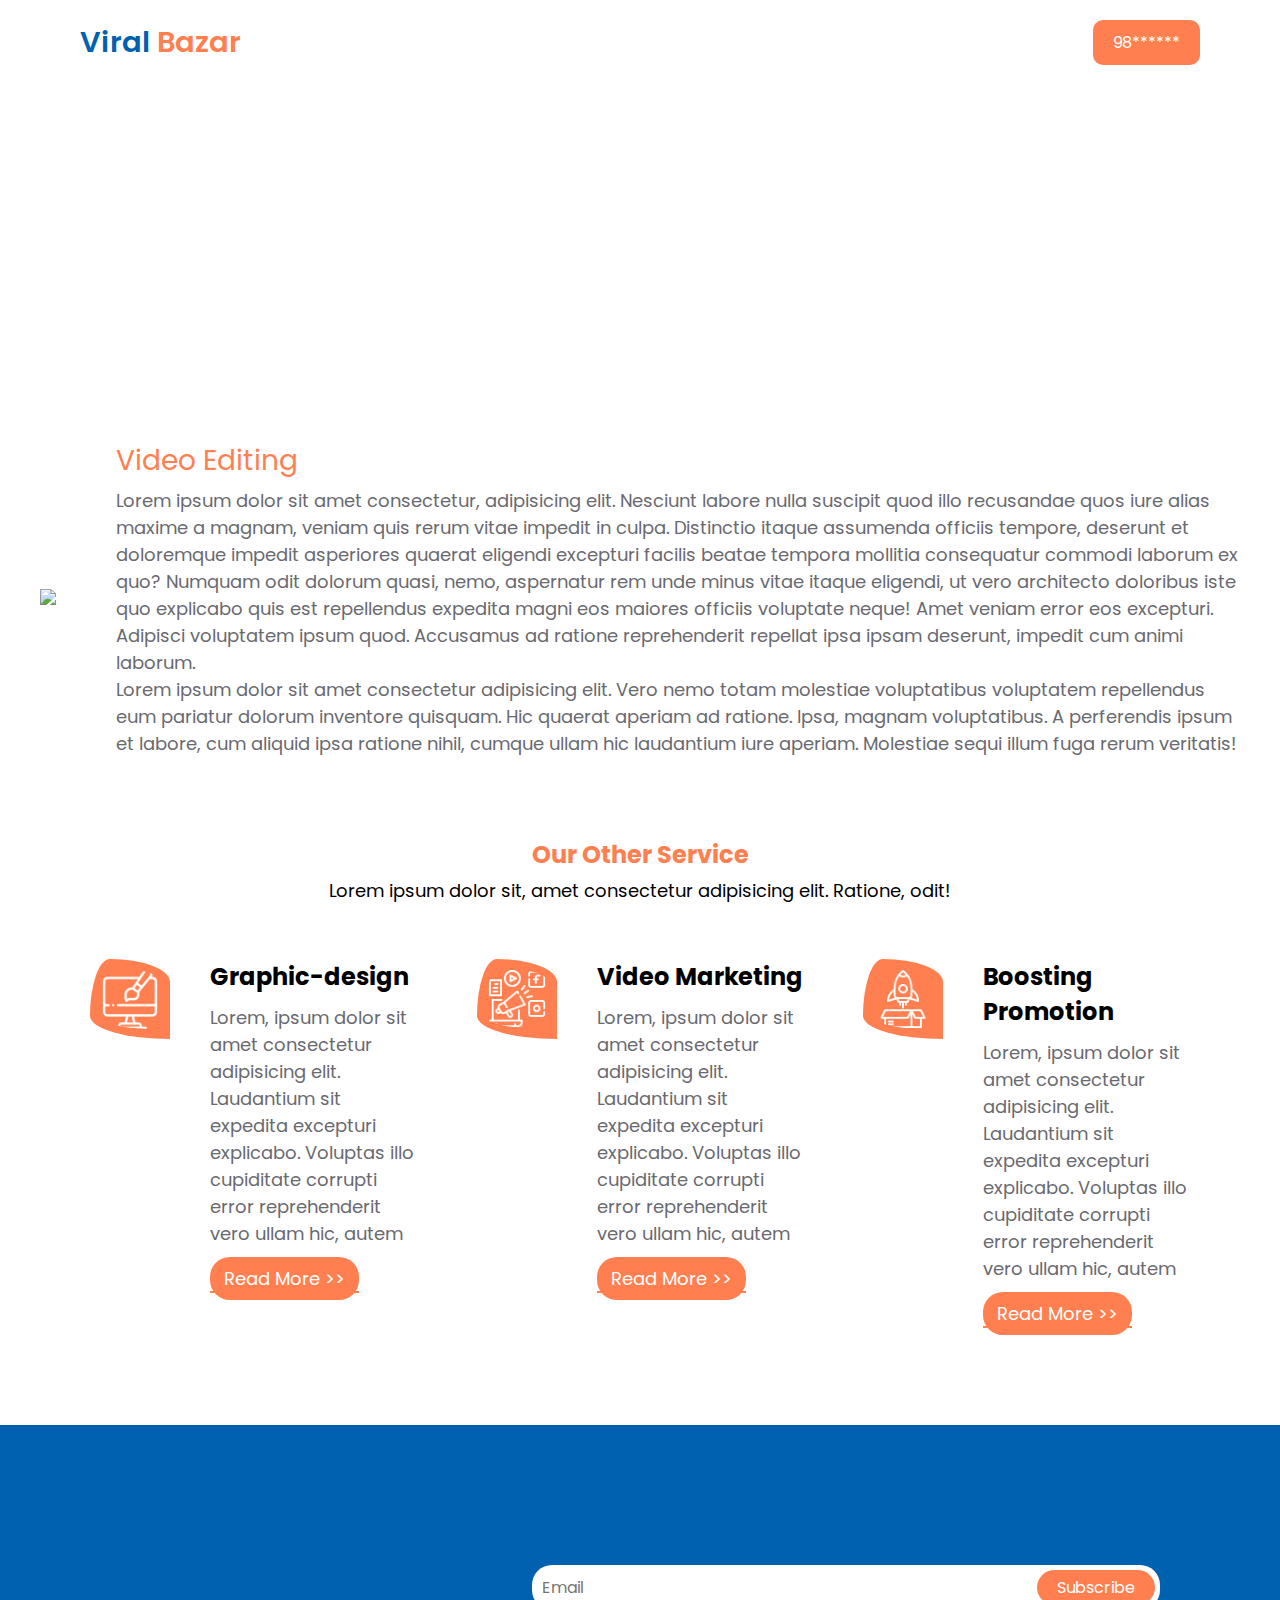
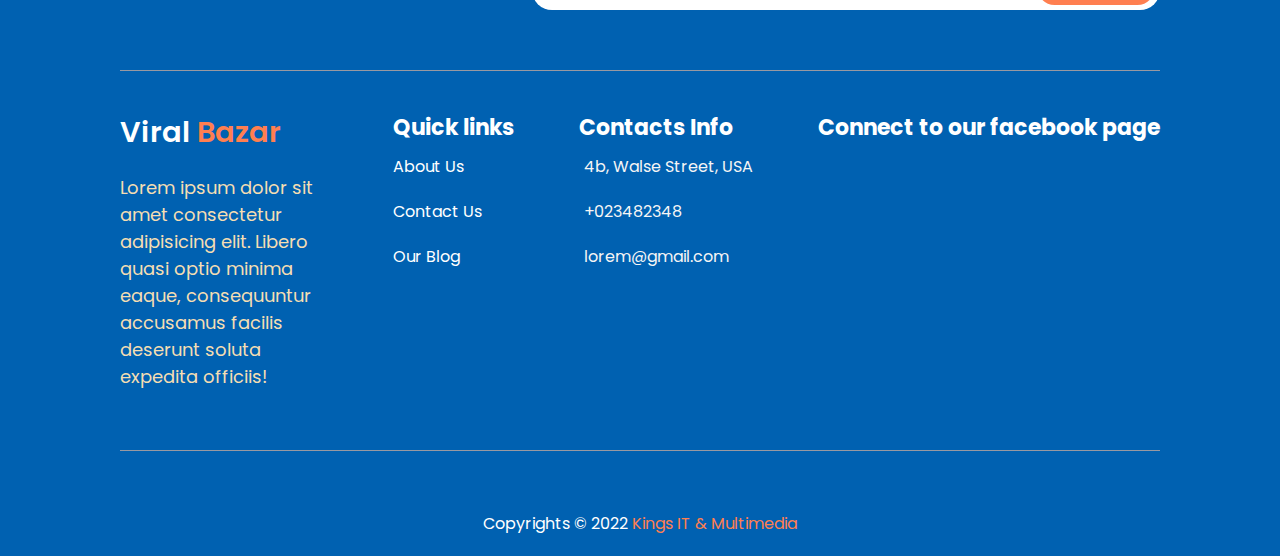
==== editing.html @ dfadfd1d "new commmit" ====
<!DOCTYPE html>
<html lang="en">
<head>
    <meta charset="UTF-8">
    <meta http-equiv="X-UA-Compatible" content="IE=edge">
    <meta name="viewport" content="width=device-width, initial-scale=1.0">
    <link rel="stylesheet" href="asset/style.css">
    <script src="asset/index.js"></script>
    <script src="https://kit.fontawesome.com/9cfa251def.js" crossorigin="anonymous"></script>
    <title>App Development</title>
</head>
<body>
    <div class="inner-banner services-banner">
        <nav>
            <div id="mySidepanel" class="sidepanel">
                <a href="javascript:void(0)" class="closebtn" onclick="closeNav()">×</a>
                <a href="index.html">Home</a>
                <a href="about.html">About</a>
                <a href="services.html">Our Services</a>
                <a href="contact.html">Our Contacts</a>
              </div>
              <div class="nav-bar">
                <button class="openbtn" onclick="openNav()"><i class="fa-solid fa-bars home"></i></button>
            </div>
            <div class="logo">
                Viral <span>Bazar</span>
            </div>
            <div class="nav-ul">
                <a href="index.html">
                  <li class="hover-underline-animation">Home</li>
                </a>
                <a href="about.html">
                    <li class="hover-underline-animation">About Us</li>
                </a>
                <a href="blog.html">
                    <li class="hover-underline-animation">Blogs</li>
                </a>
                <li class="dropdown-btn hover-underline-animation">
                    <a href="services.html">Our Services</a>
                    <div class="dropdown-content">
                        <a href="videomarketing.html">Video Mareketing</a>
                        <a href="graphic.html">Graphic Design</a>
                        <a href="editing.html">Video Editing</a>
                        <a href="boosting.html">Boosting Promotion</a>
                    </div>
               </li>
                <a href="contact.html">
                    <li class="hover-underline-animation">Contacts</li>
                </a>
            </div>
            <div class="call hover-1">
                <i class="fa-solid fa-phone"></i>
                98******
            </div>
        </nav>
        <div class="inner-b-content">
            <h2>
                Services
            </h2>
            <div class="inner-b-link">
                <a href="index.html">Home</a> - <a href="editing.html">Video Editing</a>
            </div>
        </div>
    </div>

    <div class="service-wrapper">
        <div class="web-img">
            <img src="asset/photosrc/appdevelopement-pg.jpg">
        </div>
        <div class="web-content">
            <div class="web-title">
                Video Editing
            </div>
            <p>Lorem ipsum dolor sit amet consectetur, adipisicing elit. Nesciunt labore nulla suscipit quod illo recusandae quos iure alias maxime a magnam, veniam quis rerum vitae impedit in culpa. Distinctio itaque assumenda officiis tempore, deserunt et doloremque impedit asperiores quaerat eligendi excepturi facilis beatae tempora mollitia consequatur commodi laborum ex quo? Numquam odit dolorum quasi, nemo, aspernatur rem unde minus vitae itaque eligendi, ut vero architecto doloribus iste quo explicabo quis est repellendus expedita magni eos maiores officiis voluptate neque! Amet veniam error eos excepturi. Adipisci voluptatem ipsum quod. Accusamus ad ratione reprehenderit repellat ipsa ipsam deserunt, impedit cum animi laborum.</p>
            <p>Lorem ipsum dolor sit amet consectetur adipisicing elit. Vero nemo totam molestiae voluptatibus voluptatem repellendus eum pariatur dolorum inventore quisquam. Hic quaerat aperiam ad ratione. Ipsa, magnam voluptatibus. A perferendis ipsum et labore, cum aliquid ipsa ratione nihil, cumque ullam hic laudantium iure aperiam. Molestiae sequi illum fuga rerum veritatis!</p>
        </div>
    </div>

    <div class="other-service">
        <h3>Our Other Service</h3>
        <p>Lorem ipsum dolor sit, amet consectetur adipisicing elit. Ratione, odit!</p>
        <div class="other-card-container">
            <div class="ser-card">
                <div class="ser-card-icon">
                    <img src="asset/photosrc/graphic design.png">
                </div>
                <div class="ser-card-content">
                    <div class="ser-card-title">
                        Graphic-design
                    </div>
                    <p>Lorem, ipsum dolor sit amet consectetur adipisicing elit. Laudantium sit expedita excepturi explicabo. Voluptas illo cupiditate corrupti error reprehenderit vero ullam hic, autem
                    </p>
                    <div class="read-btn">
                        <a href="graphic.html"><input type="button" class="hover-1 "value="Read More >>"></a>
                    </div>
                </div>
            </div>
            <div class="ser-card">
                <div class="ser-card-icon">
                    <img src="asset/photosrc/video-marketing.png">
                </div>
                <div class="ser-card-content">
                    <div class="ser-card-title">
                        Video Marketing
                    </div>
                    <p>Lorem, ipsum dolor sit amet consectetur adipisicing elit. Laudantium sit expedita excepturi explicabo. Voluptas illo cupiditate corrupti error reprehenderit vero ullam hic, autem
                    </p>
                    <div class="read-btn">
                        <a href="videomarketing.html"><input type="button" class="hover-1 "value="Read More >>"></a>
                    </div>
                </div>
            </div>
            <div class="ser-card">
                <div class="ser-card-icon">
                    <img src="asset/photosrc/boosting.png">
                </div>
                <div class="ser-card-content">
                    <div class="ser-card-title">
                        Boosting Promotion
                    </div>
                    <p>Lorem, ipsum dolor sit amet consectetur adipisicing elit. Laudantium sit expedita excepturi explicabo. Voluptas illo cupiditate corrupti error reprehenderit vero ullam hic, autem
                    </p>
                    <div class="read-btn">
                        <a href="boosting.html"><input type="button" class="hover-1 "value="Read More >>"></a>
                    </div>
                </div>
            </div>
        </div>
    </div>

    <footer>
        <div class="social-media-container">
            <div class="social-media">
                <i class="fa-brands fa-facebook"></i>
                <i class="fa-brands fa-twitter"></i>
                <i class="fa-brands fa-instagram"></i>
                <i class="fa-brands fa-pinterest"></i>
            </div>
            <div class="email-container">
                <input type="text" placeholder="Email">
                <button class="subscribe">
                    Subscribe
                </button>
            </div>
        </div>
        <div class="footer-container">
            <div class="f-about">
                <div class="logo f-logo">
                    Viral <span>Bazar</span>
                </div>
                <p>Lorem ipsum dolor sit amet consectetur adipisicing elit. Libero quasi optio minima eaque, consequuntur accusamus facilis deserunt soluta expedita officiis!</p>
            </div>
            <div class="footer-links">
                <div class="f-row">
                    <h3>Quick links</h3>
                    <li class="f-li"><a href="about.html">About Us</a></li>
                    <li class="f-li"><a href="contact.html">Contact Us</a></li>
                    <li class="f-li"><a href="Blog.html">Our Blog</a></li>
                </div>
            </div>
            <div class="footer-links">
                <h3>Contacts Info</h3>
                <li class="f-li"><i class="fa-solid fa-map-location-dot"></i> 4b, Walse Street, USA</li>
                <li class="f-li"><i class="fa-solid fa-phone"></i>+023482348</li>
                <li class="f-li"><i class="fa-solid fa-envelope"></i>lorem@gmail.com</li>
            </div>
            <div class="fb-page sec-row">
               <h3>Connect to our facebook page</h3>
                <div id="likebox-wrapper">
                    <iframe src="https://www.facebook.com/plugins/page.php?href=https%3A%2F%2Fwww.facebook.com%2Fkingsit33&tabs=timeline&width=250&height=200&small_header=true&adapt_container_width=true&hide_cover=false&show_facepile=true&appId" width="300" height="200" style="border:none;overflow:hidden" scrolling="no" frameborder="0" allowfullscreen="true" allow="autoplay; clipboard-write; encrypted-media; picture-in-picture; web-share"></iframe>
                </div>
            </div>
        </div>
        <div class="copywright">
            Copyrights © 2022 <span>Kings IT & Multimedia</span>
        </div>
    </footer>
</body>
</html>
---- asset/style.css ----
@import url('https://fonts.googleapis.com/css2?family=Poppins&display=swap');
*{
    margin: 0;
    padding: 0;
    box-sizing: border-box;
    font-family: 'Poppins', sans-serif;
}
html,body{
    font-size: 62.5%;
    overflow-x: hidden;
}
main{
    background-image: url(./photosrc/banner.jpg);
    background-repeat: no-repeat;
    background-size: cover;
    height: 75rem;
    display: flex;
    flex-direction: column;
}
.logo{
    font-size: 2.9rem;
    font-weight: 600;
    color: #0061B1;
}
.logo span {
    color: coral;
}
nav{
    display: flex;
    align-items: center;
    padding: 2rem 8rem;
    justify-content: space-between;
}
.nav-bar{
    display: none;
}
.nav-ul{
    display: flex;
    font-size: 1.8rem;
    align-items: center;
    gap: 6rem;
}
.call{
    font-size: 1.6rem;
}
.hover-1:hover {
    background-color: #0061b1;
    transition: .3s;
  }
.nav-ul a{
    color: white;
}
.dropdown button{
    background-color: transparent;
    border: none;
    color: white;
    font-size: 1.8rem;
}.dropdown-content{
    display: none;
    position: absolute;
    background-color: #0061B1;
    min-width: 10rem;
    box-shadow: 0px 8px 16px 0px rgba(0,0,0,0.2);
    z-index: 1;
}
.dropdown-content a{
    color: white;
    padding: 1rem 1.6rem;
    text-decoration: none;
    display: block;
    text-align: left;
}
.dropdown-btn:hover .dropdown-content{
    display: block;
}
.dropdown-content a:hover{
    background-color: #ff7f50;
    color: white;
    cursor: pointer;
    transition: .3s;
}
.nav-ul li {
    list-style: none;
}
.hover-underline-animation {
    display: inline-block;
    position: relative;
    font-size: 1.8rem;
}
.hover-underline-animation:after {
    content: '';
    position: absolute;
    width: 100%;
    transform: scaleX(0);
    height: 2px;
    bottom: 0;
    left: 0;
    background-color: #ff7f50;
    transform-origin: bottom right;
    transition: transform 0.25s ease-out;
}
.hover-underline-animation:hover:after {
    transform: scaleX(1);
    transform-origin: bottom left;
}
a{
    text-decoration: none;
}
.call{
    color: white;
    background-color: coral;
    padding: 1rem 2rem;
    border-radius: 1rem;
}
.b-title,.banner-content p,.learn-btn{
    font-size: 1.8rem;
    width: fit-content;
}
.b-title{
    border-bottom: .2rem solid coral;
}
.banner-header{
    font-size: 6rem;
    max-width: 60%;
    font-weight: 600;
}
.banner-header span{
    color: coral;
}
.banner-content{
    color: white;
    padding: 10rem 8rem;
}
.banner-content p{
    max-width: 50%;
    margin: 1rem 0;
}
.learn-btn{
    background-color: coral;
    color: white;
    padding: 1rem 4rem;
    margin: 2rem 0;
    cursor: pointer;
    border-radius: .5rem;
}
.sidepanel {
    width: 0;
    position: fixed;
    z-index: 1;
    height: 100%;
    top: 0;
    left: 0;
    background-color: #0061b1;
    overflow-x: hidden;
    transition: 0.5s;
    padding-top: 6rem;
    padding-bottom: 6rem;
  }
  .nav-bar button{
    background-color: transparent;
    border: none;
    color: white;
  }
  .sidepanel a {
    padding: .8rem .8rem .8rem 3.2rem;
    text-decoration: none;
    font-size: 1.8rem;
    color: white;
    display: block;
    transition: 0.3s;
    margin: 5rem;
  }

  .sidepanel a:hover {
    color:  #0194DA;
  }
  .sidepanel .closebtn {
    position: absolute;
    top: 0;
    right: 2.5rem;
    font-size: 3.6rem;
  }

/* who we are starts here */
.who-we-are{
    display: flex;
    padding: 10rem 8rem;
    gap: 4rem;
    align-items: center;
}
.who-title,.who-we-content p{
    font-size: 1.8rem;
}
.who-we-content h2{
    font-size: 3.2rem;
}
.who-we-content{
    display: flex;
    flex-direction: column;
    gap:1rem;
}
.who-we-content p{
    color: #696970;
}
.who-title{
    color: #ff7f50;
    font-weight: bold;
}
.who-icon img{
    height: 6rem;
}
.who-img img{
    height: 50rem;
}
.who-card{
    display: flex;
    gap: 2rem;
}
.who-card h2{
    font-size: 2.4rem;
}

/*
company achievment and detail in short */
.com-deta-detail{
    display: flex;
    flex-direction: column;
    justify-content: center;
    align-items: center;
    font-size: 2rem;
    color: white;
}
.deta-title{
    font-size: 4rem;
    font-weight: 600;
}
.deta-title span{
    color: #ff7f50;
}
.com-deta{
    background-color: #0061B1;
    display: flex;
    justify-content: space-between;
    padding: 6rem 8rem;
}


/* our service starts here */
.services-container{
    display: flex;
    flex-direction: column;
    justify-content: center;
    align-items: center;
    gap: .5rem;
    padding: 8rem;
}
.ser-card{
    display: flex;
    gap: 4rem;
}
.services-header{
    font-size: 1.8rem;
    font-weight: bold;
    color: #ff7f50;
}
.services-container span{
    font-size: 3.6rem;
    font-weight: bold;
    text-align: center;
    max-width: 60%;
}
.ser-card-icon img{
    background-color: #ff7f50;
    border-radius: 25% 75% 0% 100% / 71% 29% 71% 29%  ;
}
.ser-card-icon img{
    padding: 1rem;
}
.ser-card img{
    height: 8rem;
}
.ser-card-title{
    font-size: 2.4rem;
    font-weight: 700;
}
.ser-card p,.read-btn input{
    font-size: 1.8rem;
    margin-top: 1rem;
}
.ser-card p{
    color: #696970;
}
.read-btn input{
    background-color: #ff7f50;
    border: none;
    color: white;
    border-radius: 2rem;
    padding: .8rem 1.4rem;
}
.read-btn input:hover{
    cursor: pointer;
    transition: .3s;
}
.ser-card{
    padding: 3rem;
}
.ser-cards-container{
    display: grid;
    grid-template-columns: auto auto ;
    gap: 2rem;
    padding: 4rem;
    margin-top: 2rem;
}


/* how we do starts here */
.how-title{
    color: #ff7f50;
    font-size: 1.8rem;
    font-weight: 600;
}
.how-header{
    font-size: 3.6rem;
    font-weight: 700;
    text-align: center;
}
.how-card-wrapper{
    grid-template-columns: auto auto auto auto;
    display: grid;
    gap: 4rem;
    padding: 4rem;
}
.h-number{
    display: inline-block;
    position: relative;
    overflow: visible;
    font-weight: 700;
    border-radius: 50%;
    font-size: 3rem;
    width: 8rem;
    color: white;
    height: 8rem;
    line-height: 8rem;
    background-color: #ff7f50;
    text-align: center;
    margin: 0px auto;
}
.h-number::before{
    content: "";
    position: absolute;
    right: 2rem;
    width: 1.5rem;
    height: 1.5rem;
    border-radius: 100%;
    border: .3rem solid #fff;
    top: 0;
}
.hc-header{
    font-size: 2.4rem;
    font-weight: bold;
    text-align: center;
}
.how-card{
    display: flex;
    flex-direction: column;
    gap: .5rem;
}

/* analysis starts here */
.analysis-container{
    display: flex;
    padding:  4rem 8rem;
    align-items: center;
    gap: 4rem;
}
.meter{
    content: "";
    background-image: linear-gradient(to left, #0061b1, #875db6, #cc56a0, #f55e7a, #ff7f50);
    height: .5rem;
}
.analysis-img img{
    height: 50rem;
}
.analysis-title{
    font-size: 1.8rem;
    color: #ff7f50;
    font-weight: 700;
}
.analysis-header{
    font-size: 3.6rem;
    font-weight: 600;
}
.analysis-content p{
    font-size: 1.8rem;
    color: #696970;
}
.bar-content{
    display: flex;
    justify-content: space-between;
    font-size: 1.8rem;
    margin: .5rem 0;
}
.analysis-content{
    display: flex;
    flex-direction: column;
    gap: 1rem;
}
.bar-wrapper{
    margin: 1rem 0;
}
.bar-one{
    width: 88%;
}
.bar-two{
    width: 75%;
}
.bar-three{
    width: 80%;
}


/* testimonial starts here */
.testimonial-title{
    font-size: 1.8rem;
    color: #ff7f50;
    font-weight: 700;
}
.testimonial-header{
    font-size: 3.6rem;
    font-weight: 700;
}
.testimonial p{
    font-size: 1.8rem;
    text-align: center;
    max-width: 60%;
}
.quote{
    text-align: center;
    font-size: 1.8rem;
    color: #696970;
    margin-top: 1rem;
}
.tes-name{
    font-size: 2.4rem;
    color: #ff7f50;
    margin-top: 2rem;
}
.tes-pos{
    font-size: 1.8rem;
}
.tes-img img{
    height: 10rem;
    width: 10rem;
    border-radius: 100%;
    border: .2rem solid #ff7f50;
}
.quote i{
    font-size: 2.4rem;
    margin: 0 .5rem;
}
.tes-card{
    display: flex;
    flex-direction: column;
    align-items: center;
    padding: 6rem;
    border-radius: .5rem;
    background-color: whitesmoke;
}
.testimonial-card-container{
    display: grid;
    grid-template-columns: auto auto auto;
    padding: 2rem;
    gap: 4rem;
}

/* blog starts here */
.blog-title{
    font-size: 1.8rem;
    color: #ff7f50;
    font-weight: 700;
}
.blog-head{
    font-size: 3.6rem;
}
.blog-card{
    display: flex;
    flex-direction: column;
    max-width: 40rem;
}
.blog-img{
    background-image: url(./photosrc/blog1.jpg);
    width: 100%;
    height: 30rem;
    background-size: 100% 100%;
    background-repeat: no-repeat;
}
.blog-img2{
    background-image: url(./photosrc/blog2.jpg);
}
.blog-img3{
    background-image: url(./photosrc/blog3.jpg);
}
.blog-card-container{
    display: grid;
    grid-template-columns: auto auto auto;
    gap: 2rem;
    padding: 2rem;
}
.b-date{
    font-size: 1rem;
    color: white;
    background-color: #ff7f50;
    width: fit-content;
    padding: 1rem;
    margin: 1rem;
    border-radius: .5rem;
}
.blog-card h1{
    font-size: 2.4rem;
}
.blog-card p{
    font-size: 1.8rem;
    color: #696970;
    margin: 1rem 0;
    text-align: justify;
}
.blog-card-content{
    padding: 1rem;
}
.read-btn a{
    color: black;
    font-size: 1.8rem;
    border-bottom: .2rem solid #ff7f50;
}
.read-btn a:hover{
    color: #ff7f50;
    transition: .3s;
}


/* footer starts here */
footer{
    background-color: #0061B1;
    padding: 8rem 12rem 2rem;
}
.social-media-container{
    display: flex;
    justify-content: space-between;
    align-items: center;
    padding: 6rem 0;
    border-bottom: .1rem solid #9999a1;
}
.social-media{
    display: flex;
    gap: 4rem;
    font-size: 3.6rem;
    color: white;
}
.email-container  input{
    border: none;
    outline: none;
    font-size: 1.6rem;
    width: 50rem;
    background-color: transparent;
    padding: .5rem;
}
.email-container{
    padding: .5rem;
    display: flex;
    background-color: white;
    border-radius: 2rem;
}
.subscribe{
    background-color: #ff7f50;
    padding: .5rem 2rem;
    border-radius: 2rem;
    color: white;
    font-size: 1.6rem;
    border: none;
    cursor: pointer;
}
.f-logo{
    color: white;
    width: fit-content;
}
.footer-container{
    display: flex;
    justify-content: space-between;
    padding: 4rem 0;
    border-bottom: .1rem solid #9999a1;
}
.f-about{
    display: flex;
    flex-direction: column;
    max-width: 20%;
}
.f-about p{
    font-size: 1.8rem;
    color: wheat;
    padding: 2rem 0;
}
footer h3{
    font-size: 2.2rem;
    color: white;
}
.f-li{
    list-style: none;
    font-size: 1.6rem;
    padding: 1rem 0;
    color: whitesmoke;
}
.f-li a{
    color: white;
}
.f-li i{
    margin-right: .5rem;
}
.copywright span{
    color: #ff7f50;
}
.copywright{
    text-align: center;
    font-size: 1.6rem;
    color: white;
    margin-top: 6rem;
}
.f-row li a:hover{
    color: #ff7f50;
    transition: .3s;
}
.inner-banner{
    background-image: url(./photosrc/aboutpg.jpg);
    height: 40rem;
    display: flex;
    flex-direction: column;
    background-size: cover;
    background-position: 50%;
}
.inner-banner h2{
    font-size: 3.2rem;
    color: white;
}
.inner-b-content{
    display: flex;
    flex-direction: column;
    align-items: center;
    padding: 4rem 0;
    margin: 2rem 0;
}
.inner-b-link,.inner-b-link a{
    color: white;
    font-size: 1.8rem;
    padding: 1rem ;
}
.inner-b-link a:hover{
    color: #ff7f50;
    transition: .3s;
}


/* our team starts here */
.team-img img{
    height: 30rem;
}
.team{
    display: flex;
    flex-direction: column;
    align-items: center;
    padding: 4rem 0;
}
.team-title{
    font-size: 1.8rem;
    color: #ff7f50;
    font-weight: 600;
}
.team-header{
    font-size: 3.6rem;
}
.team-name{
    font-size: 2.4rem;
    color: #0061B1;
    text-align: center;
}
.team-pos{
    font-size: 1.6rem;
    color: #696970;
    text-align: center;
}
.team-card-container{
    display: grid;
    grid-template-columns: auto auto auto auto;
    padding: 2rem;
    gap: 4rem;
}


.contact-banner{
    background-image: url(./photosrc/contact-banner.jpg);
}
.con-pg-card i{
    font-size: 3rem;
    color: #ff7f50;
}
.con-pg-header{
    font-size: 2.4rem;
    margin: 1rem 0;
    color: black;
}
.con-pg-detail{
    font-size: 1.4rem;
    text-align: center;
    color: #696970;
}
.contact-wrapper{
    display: grid;
    grid-template-columns: auto auto auto auto ;
    place-items: center;
    max-width: 70%;
    margin: 1rem auto;
    position: relative;
    bottom: 10rem;
    gap: 3rem 0;
}
.con-pg-card{
    background-color: white;
    width: 25rem;
    display: flex;
    flex-direction: column;
    align-items: center;
    padding: 2rem;
    height: 20rem;
    box-shadow: .1rem .4rem .6rem #b0b6c0;
}

.field-container{
    display: flex;
    justify-content: space-around;
    padding: 4rem;
    align-items: center;
    gap: 2rem;
}
.get-header{
    font-size: 3.9rem;
    font-weight: 700;
    color: #0061B1;
}
.get-detail{
    font-size: 2.4rem;
    margin: 2rem 0;
    color: black;
}
.get-pg-txt{
    font-size: 1.6rem;
    color: #b0b6c0;
}
.get-container{
    max-width: 40%;
}
.input-ctrl{
    display: flex;
    flex-direction: column;
    padding: 1rem 0;
}
label{
    font-size: 2.2rem;
    color: black;
}
.input-ctrl input{
    border: none;
    border-bottom: .2rem solid black;
    outline: none;
    background-color: transparent;
    color: black;
}
.input-ctrl input::placeholder{
    font-size: 1.2rem;
    color: black;
}
.message{
    height: 20rem;
    width: 50rem;
    padding: 1rem;
    outline: none;
    color: black;
    background-color: transparent;
    border: .2rem solid black;
    border-radius: .5rem;
}
.message::placeholder{
    color: black;
}
.submit input{
    width: 100%;
    padding: 1rem;
    border-radius: .5rem;
    margin-top: 1rem;
    color: black;
    border: .1rem solid black;
    background-color: transparent;
    cursor: pointer;
}
.submit input:hover{
    background-color: #ff7f50;
    transition: .5s;
}
.icons{
    margin-top: 2rem;
    display: flex;
    gap: 1rem;
}
.icons i{
    color: #ff7f50;
}
.map{
    display: flex;
    align-items: center;
    justify-content: center;
    padding: 2rem;
}

.services-banner{
    background-image: url(./photosrc/services-banner.jpg);
}
.blog-banner{
    background-image: url(./photosrc/blogbanner.jpg);
}

.blog-pg-card-container{
    display: grid;
    grid-template-columns: auto auto;
    gap: 4rem;
    margin-top: 2rem;
}

.blog-pg-title{
    color: #ff7f50;
    font-size: 1.8rem;
}
.blog-line-card img{
    height: 5rem;
}
.blog-pg-container{
    display: flex;
    justify-content: space-around;
    padding: 4rem;
}
.blog-search{
    border: .1rem solid gray;
    width: fit-content;
    padding: .5rem;
}
.blog-search input{
    border: none;
    outline: none;
    background-color: transparent;
    font-size: 1.4rem;
}
.blog-search i{
    font-size: 1.4rem;
}
.most-read-title{
    font-weight: 600;
    color: #ff7f50;
    font-size: 1.8rem;
}
.most-read{
    margin-top: 8rem;
}
.blog-line p{
    font-size: 1.6rem;
    padding: 1rem 0;
    border-bottom: .1rem solid gray;
}
.blog-line-card{
    display: flex;
    align-items: center;
    gap: 1rem;
    font-size: 1.6rem;
    margin: 2rem 0;
    max-width: 90%;
}
.blog-line{
    padding: 2rem 4rem;
}
.blog-date{
    font-size: 1.2rem;
    color: gray;
    margin-top: .4rem;
}
.blog-content i{
    color: #ff7f50;
}
.span-date{
    font-weight: 600;
}
.most-read{
    margin: 2rem 0;
}
.categories{
    background-color: #ff7f50;
    width: fit-content;
    padding: .5rem .7rem;
    font-size: 1.4rem;
    margin: 1rem 0;
    color: white;
    border-radius: 1rem;
}
.published-txt{
    display: flex;
    align-items: center;
    font-size: 1rem;
    gap: .5rem;
}
.blog-detail-header{
    font-size: 2.4rem;
    margin: 1rem 0;
}
.blog-detail-img img{
    height: 40rem;
    width: 100%;
}
.blog-content{
    font-size: 1.4rem;
}
.blog-content h3{
    font-size: 2.8rem;
    font-weight: 600;
    margin: 2rem 0;
}
.blog-detail{
    max-width: 60%;
}
.user-comment{
    display: flex;
    margin: 2rem 0;
    gap: 2rem;
}
.user-comment img{
    height: 5rem;
}
.commenter{
    font-size: 1.8rem;
    font-weight: 600;
    margin-bottom: .5rem;
}
.comment-date{
    font-size: 1.4rem;
    color: gray;
    margin-bottom: .2rem;
}
.feature-post{
    margin-top: 4rem;
}



/* blogdetail starts here */
.comment-detail p{
    font-size: 1.4rem;
}
.no-of-comment{
    font-size: 1.4rem;
    text-decoration: underline;
    margin-top: 4rem;
}
.reply{
    font-size: 1.4rem;
    outline: none;
    border: .1rem solid gray;
    background-color: white;
    padding: .2rem 1rem;
    cursor: pointer;
    border-radius: .2rem;
    margin-top: .2rem;
}
.comment-box-header{
    font-size: 2.4rem;
    font-weight: 600;
}
.comment-txt{
    font-size: 1.4rem ;
    color: gray;
    margin-top: 1rem;
}
.comment-input-fields input,.comment-input-fields textarea,.submit button{
    outline: none;
    border: .1rem solid gray;
    padding: .5rem;
    font-size: 1.4rem;
    border-radius: .5rem;
}
.comment-input-fields{
    display: flex;
    gap: 1rem;
}
.comment-input-fields textarea{
    height: 10rem;
    width: 100%;
    margin: 1rem 0;
}
.comment-input-wrapper{
    width: fit-content;
    margin: 1rem 0;
}
.submit button{
    border-radius: 1rem;
    background-color: #ff7f50;
    color: white;
    padding: .7rem;
}
.submit button:hover{
    background-color: #0061b1;
    transition: .3s;
}

/* webdev page starts here */
.web-img img{
    height: 40rem;
}
.web-title{
    font-size: 2.8rem;
    color: #ff7f50;
    margin-bottom: .5rem;
}
.web-content p{
    font-size: 1.8rem;
    color: #696970;
}
.service-wrapper{
    display: flex;
    padding: 4rem;
    gap: 6rem;
    align-items: center;
}
.other-service{
    display: flex;
    flex-direction: column;
    align-items: center;
    gap: .5rem;
    padding: 4rem;
}
.other-card-container{
    display: grid;
    grid-template-columns: auto auto auto;
    padding: 2rem;
}
.other-service h3{
    font-size: 2.4rem;
    color: #ff7f50;
}
.other-service p{
    font-size: 1.8rem;
}

/* graphic design starts here */
.price-title{
    font-size: 1.8rem;
    display: flex;
    align-items: center;
    gap: .5rem;
}
.price-title i{
    width: 4rem;
    background-color: #0061B1;
    height: .2rem;
}
.price-con-head{
    font-size: 3.2rem;
}
.price-container{
    display: flex;
    align-items: center;
    flex-direction: column;
    padding: 6rem;
}
.price-container p{
    font-size: 1.4rem;
    width: 50%;
    text-align: center;
    color: #696970;
}
.price-card-header{
    font-size: 3.2rem;
    color: #ff7f50;
    text-align: center;
}
.price{
    font-size: 2.4rem;
    color: white;
}
.price-card img{
    height: 1.8rem;
}
.price-card{
    display: flex;
    flex-direction: column;
    align-items: center;
    background-image: linear-gradient(to right bottom, #0061b1, #875db6, #cc56a0, #f55e7a, #ff7f50);
    padding: 6rem;
    border-radius: 2rem;
}
.vmarket-card{
    padding: 4rem;
}
.price-feature-wrapper{
    margin: 1rem 0;
}
.price-feature{
    display: flex;
    align-items: center;
    gap: 1rem;
    margin: .5rem 0;
}
.price-feature span{
    font-size: 1.8rem;
    color: white;
}
.price-card-wrapper{
    display: grid;
    grid-template-columns: auto auto auto;
    gap: 4rem;
    padding: 4rem;
}
.contact-btn button{
    background-color: #ff7f50;
    border: none;
    outline: none;
    color: white;
    font-size: 1.4rem;
    padding: 1rem;
    border-radius: .5rem;
}
.contact-btn button:hover{
    background-color: #0061B1;
    transition: .3s;
}
.graphic-form{
    display: flex;
    flex-direction: column;
    justify-content: center;
    align-items: center;
    gap: 2rem;
    background-image: url(./photosrc/webdevelopemnt-pg.jpg);
    background-size: cover;
    padding: 4rem;
}
.graphic-form h1{
    font-size: 3.2rem;
    color: white;
}
label{
    font-size: 1.6rem;
}
form{
    padding: 4rem;
}
.form-container{
    background-color: white;
    padding: 2rem;
}
.form-ctrl{
    display: flex;
    padding: 2rem 0;
    justify-content: space-between;
    gap: 6rem;
}
.client-info h1{
    font-size: 1.8rem;
    margin: 2rem 0;
    color: #0061b1;
}
.form-ctrl input,select,textarea{
    outline: none;
    padding: .5rem;
    width: 60rem;
}
.form-btn button{
    background-color: #ff7f50;
    color: white;
    padding: 1rem 5rem;
    outline: none;
    cursor: pointer;
    border: none;
}
.form-btn button:hover{
    background-color: #0061B1;
    transition: .3s ease-in-out;
    color: white;
    border: none;
}
.boosting-card{
    padding: 4rem;
}
.video-card-wrapper{
    display: grid;
    grid-template-columns: auto auto auto auto;
}
.boosting-card-wrapper{
    display: grid;
    grid-template-columns: auto auto auto;
}

.advance-container{
    background-image: url(./photosrc/blogbanner.jpg);
    color: white;
}
.advance-container p{
    color: white;
}
.advance-container .price-con-head{
    color: #ff7f50;
}


@media (max-width:767px){
    html{
        font-size: 30%;
    }
    .nav-bar{
        display: block;
    }
    .nav-ul{
        display: none;
    }
    .who-we-are,.analysis-container,.social-media-container,.field-container,.blog-pg-container,.service-wrapper{
        flex-direction: column;
    }
    .ser-cards-container,.testimonial-card-container,.blog-card-container,.footer-container,.team-card-container,.other-card-container,.price-card-wrapper{
        grid-template-columns: auto;
        display: grid;
    }
    .f-about{
        max-width: 50%;
    }
    .how-card-wrapper,.contact-wrapper{
        display: grid;
        grid-template-columns: auto auto;
    }
    .footer-container,.social-media-container{
        gap: 2rem;
    }
    .banner-header,.banner-content p{
        max-width: 100%;
    }
    .get-container{
        max-width: 80%;
    }
}

@media (min-width:520px) and (max-width:768px){
    html{
        font-size: 35%;
    }
    .ser-cards-container{
        grid-template-columns: auto auto;
        padding: 0;
    }
    .field-container{
        flex-direction: row;
    }
    .price-card-wrapper{
        grid-template-columns: auto auto auto;
    }
    .boosting-card-wrapper{
        grid-template-columns: auto auto;
    }
}
@media (min-width:769px) and (max-width:1024px){
    html{
        font-size: 40%;
    }
    .contact-wrapper{
        max-width: 100%;
    }
}
@media (min-width:1025px) and (max-width:1200px){
    html{
        font-size: 50%;
    }
    .contact-wrapper{
        max-width: 100%;
    }
}
@media (min-width:1201px){
    html{
        font-size: 62.5%;
    }
    .contact-wrapper{
        max-width: 100%;
    }
}
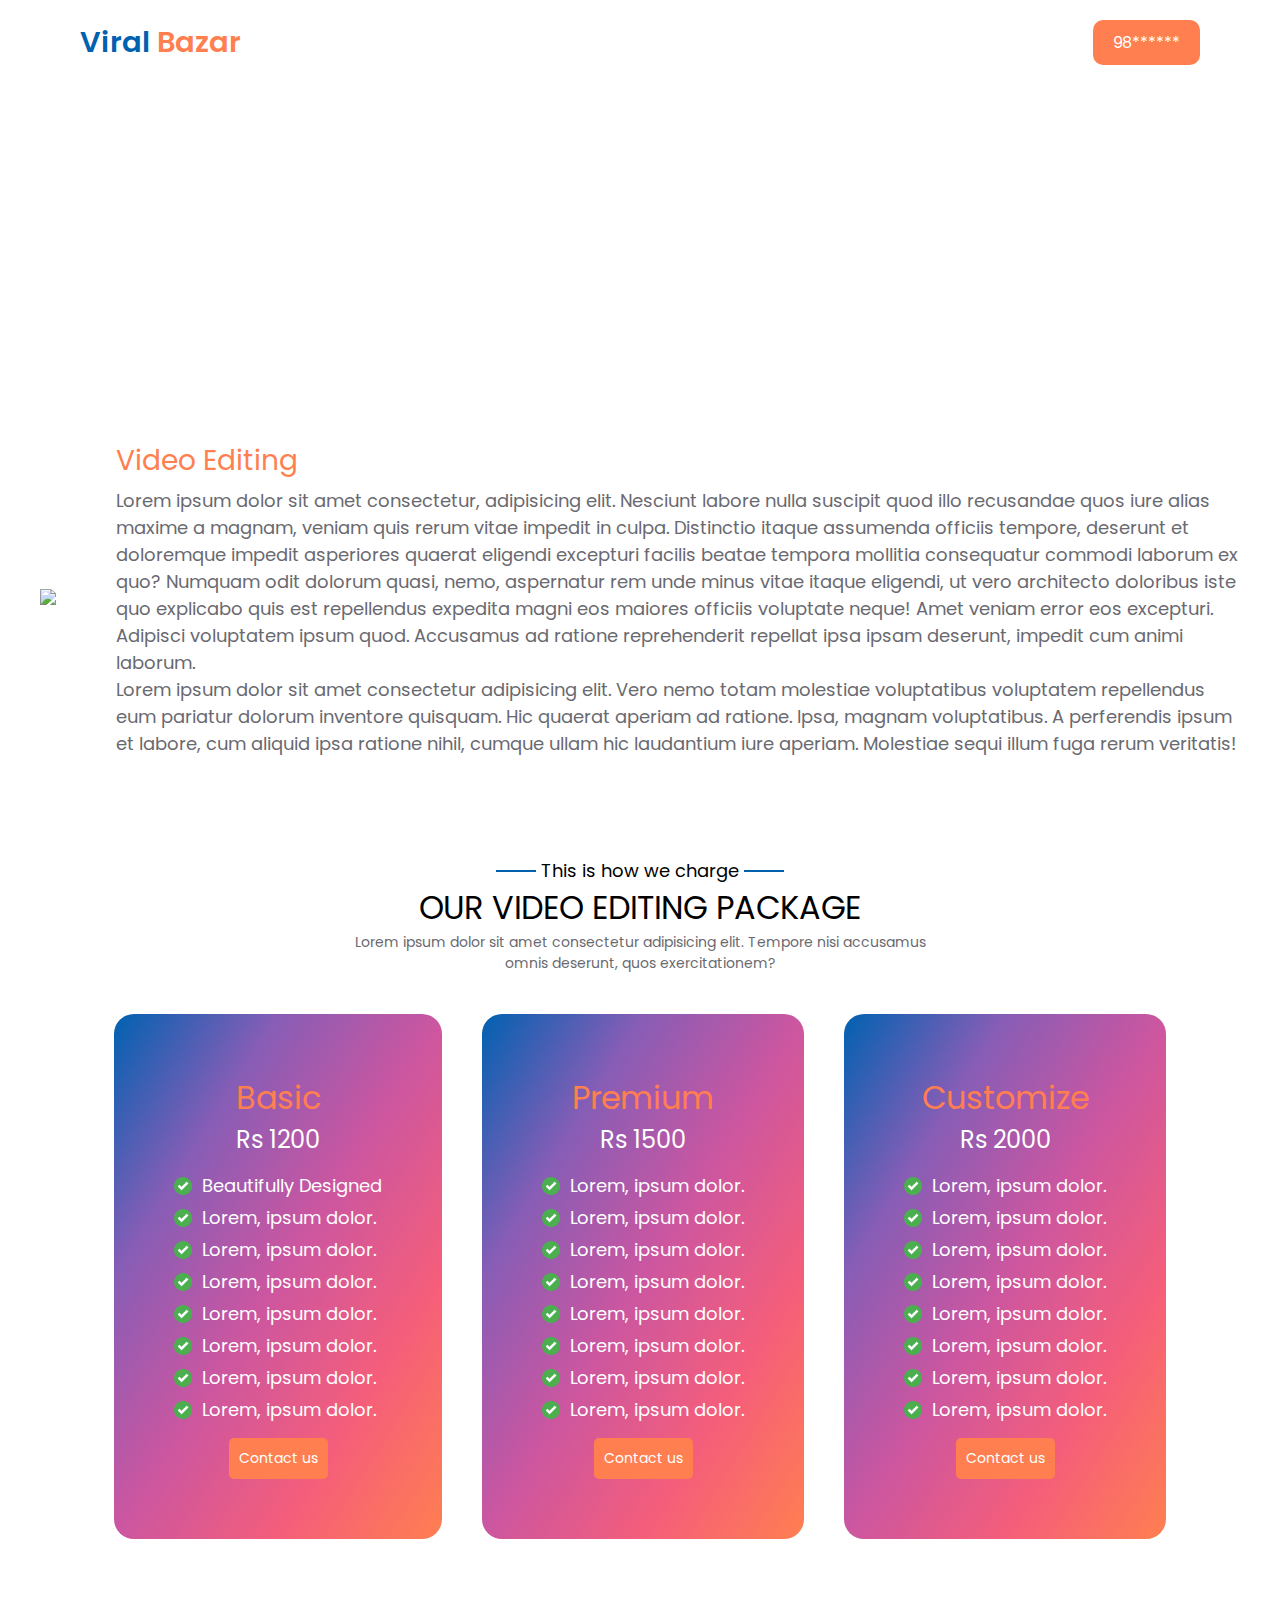
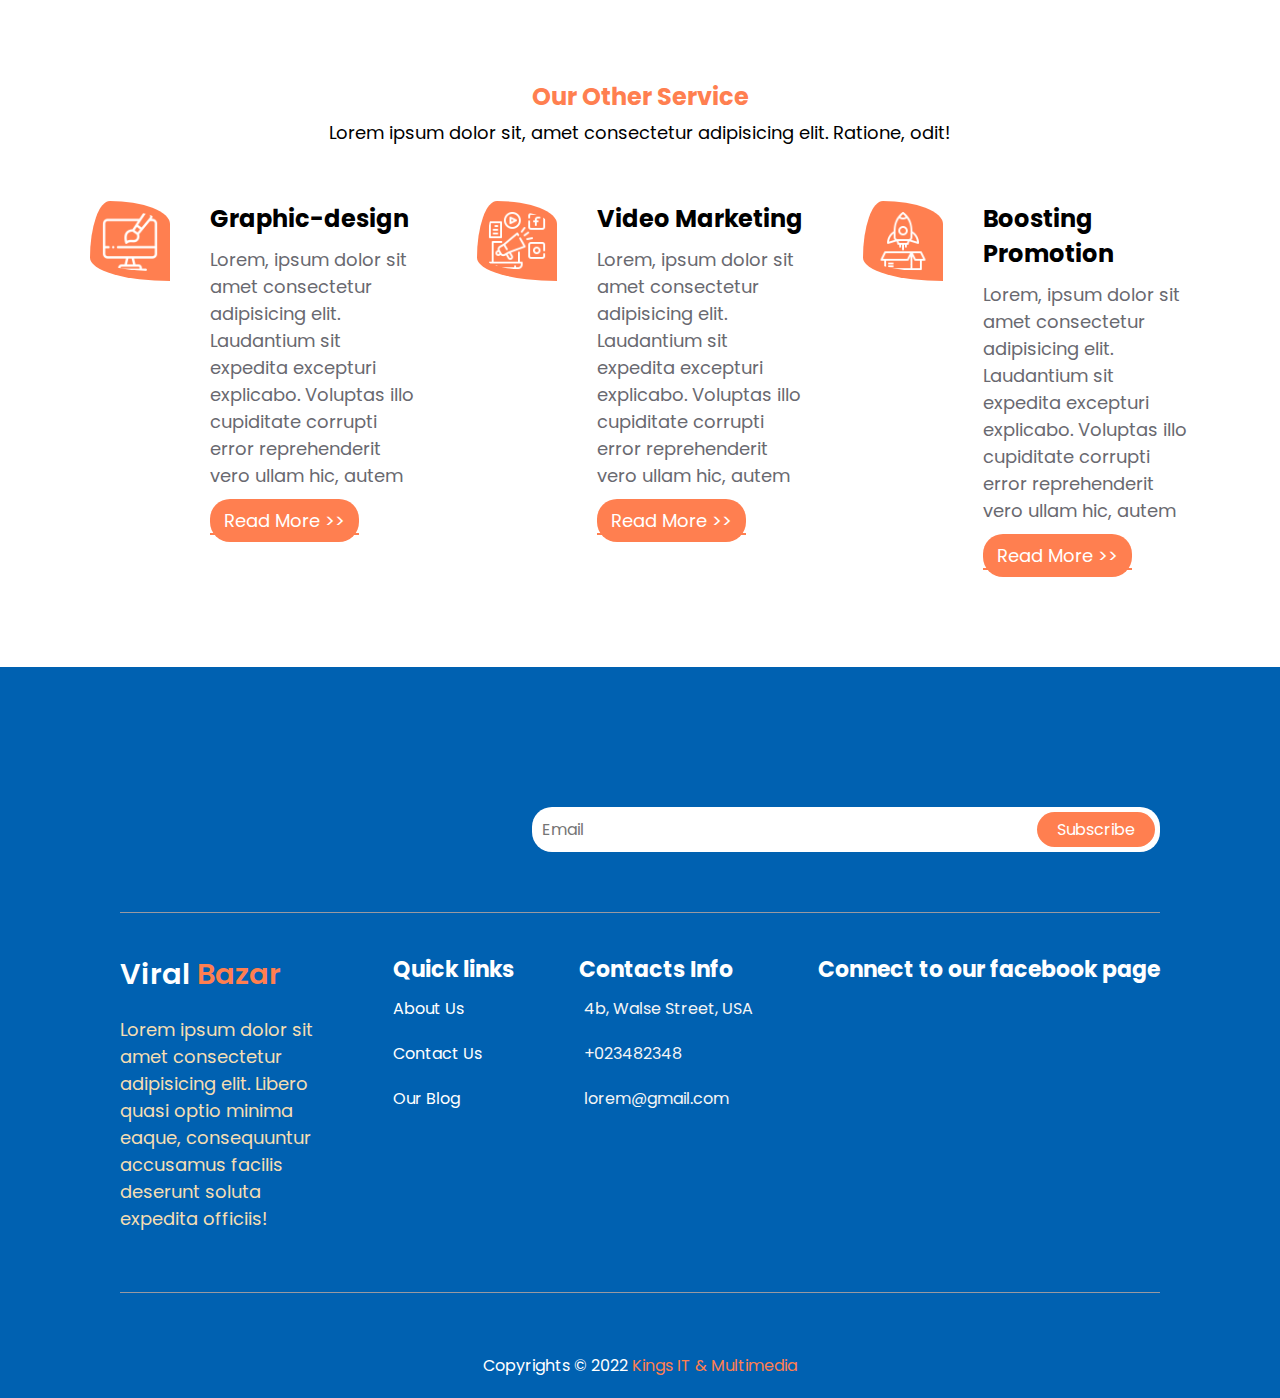
==== commit d8c92fdc: "new commit" ====
--- a/editing.html
+++ b/editing.html
@@ -76,6 +76,166 @@
         </div>
     </div>
 
+    <div class="price-container">
+        <div class="price-title">
+            <i class="fa-solid fa-horizontal-rule"></i>
+            This is how we charge
+            <i class="fa-solid fa-horizontal-rule"></i>
+        </div>
+        <div class="price-con-head">
+            OUR VIDEO EDITING PACKAGE
+        </div>
+        <p>Lorem ipsum dolor sit amet consectetur adipisicing elit. Tempore nisi accusamus omnis deserunt, quos exercitationem?</p>
+        <div class="price-card-wrapper">
+            <div class="price-card">
+                <div class="price-card-header">
+                    Basic
+                </div>
+                <div class="price">
+                    Rs 1200
+                </div>
+                <div class="price-feature-wrapper">
+                    <div class="price-feature">
+                        <img src="asset/photosrc/check1.png">
+                        <span>Beautifully Designed</span>
+                    </div>
+                    <div class="price-feature">
+                        <img src="asset/photosrc/check1.png">
+                        <span>Lorem, ipsum dolor.</span>
+                    </div>
+                    <div class="price-feature">
+                        <img src="asset/photosrc/check1.png">
+                        <span>Lorem, ipsum dolor.</span>
+                    </div>
+                    <div class="price-feature">
+                        <img src="asset/photosrc/check1.png">
+                        <span>Lorem, ipsum dolor.</span>
+                    </div>
+                    <div class="price-feature">
+                        <img src="asset/photosrc/check1.png">
+                        <span>Lorem, ipsum dolor.</span>
+                    </div>
+                    <div class="price-feature">
+                        <img src="asset/photosrc/check1.png">
+                        <span>Lorem, ipsum dolor.</span>
+                    </div>
+                    <div class="price-feature">
+                        <img src="asset/photosrc/check1.png">
+                        <span>Lorem, ipsum dolor.</span>
+                    </div>
+                    <div class="price-feature">
+                        <img src="asset/photosrc/check1.png">
+                        <span>Lorem, ipsum dolor.</span>
+                    </div>
+
+                </div>
+                <div class="contact-btn">
+                    <a href="contact.html"><button>
+                        Contact us
+                    </button></a>
+                </div>
+            </div>
+
+            <div class="price-card center-price-card">
+                <div class="price-card-header">
+                    Premium
+                </div>
+                <div class="price">
+                    Rs 1500
+                </div>
+                <div class="price-feature-wrapper">
+                    <div class="price-feature">
+                        <img src="asset/photosrc/check1.png">
+                        <span>Lorem, ipsum dolor.</span>
+                    </div>
+                    <div class="price-feature">
+                        <img src="asset/photosrc/check1.png">
+                        <span>Lorem, ipsum dolor.</span>
+                    </div>
+                    <div class="price-feature">
+                        <img src="asset/photosrc/check1.png">
+                        <span>Lorem, ipsum dolor.</span>
+                    </div>
+                    <div class="price-feature">
+                        <img src="asset/photosrc/check1.png">
+                        <span>Lorem, ipsum dolor.</span>
+                    </div>
+                    <div class="price-feature">
+                        <img src="asset/photosrc/check1.png">
+                        <span>Lorem, ipsum dolor.</span>
+                    </div>
+                    <div class="price-feature">
+                        <img src="asset/photosrc/check1.png">
+                        <span>Lorem, ipsum dolor.</span>
+                    </div>
+                    <div class="price-feature">
+                        <img src="asset/photosrc/check1.png">
+                        <span>Lorem, ipsum dolor.</span>
+                    </div>
+                    <div class="price-feature">
+                        <img src="asset/photosrc/check1.png">
+                        <span>Lorem, ipsum dolor.</span>
+                    </div>
+
+                </div>
+                <div class="contact-btn">
+                    <a href="contact.html"><button>
+                        Contact us
+                    </button></a>
+                </div>
+            </div>
+            <div class="price-card">
+                <div class="price-card-header">
+                    Customize
+                </div>
+                <div class="price">
+                    Rs 2000
+                </div>
+                <div class="price-feature-wrapper">
+                    <div class="price-feature">
+                        <img src="asset/photosrc/check1.png">
+                        <span>Lorem, ipsum dolor.</span>
+                    </div>
+                    <div class="price-feature">
+                        <img src="asset/photosrc/check1.png">
+                        <span>Lorem, ipsum dolor.</span>
+                    </div>
+                    <div class="price-feature">
+                        <img src="asset/photosrc/check1.png">
+                        <span>Lorem, ipsum dolor.</span>
+                    </div>
+                    <div class="price-feature">
+                        <img src="asset/photosrc/check1.png">
+                        <span>Lorem, ipsum dolor.</span>
+                    </div>
+                    <div class="price-feature">
+                        <img src="asset/photosrc/check1.png">
+                        <span>Lorem, ipsum dolor.</span>
+                    </div>
+                    <div class="price-feature">
+                        <img src="asset/photosrc/check1.png">
+                        <span>Lorem, ipsum dolor.</span>
+                    </div>
+                    <div class="price-feature">
+                        <img src="asset/photosrc/check1.png">
+                        <span>Lorem, ipsum dolor.</span>
+                    </div>
+                    <div class="price-feature">
+                        <img src="asset/photosrc/check1.png">
+                        <span>Lorem, ipsum dolor.</span>
+                    </div>
+
+                </div>
+                <div class="contact-btn">
+                    <a href="contact.html"><button>
+                        Contact us
+                    </button></a>
+                </div>
+            </div>
+        </div>
+    </div>
+
+
     <div class="other-service">
         <h3>Our Other Service</h3>
         <p>Lorem ipsum dolor sit, amet consectetur adipisicing elit. Ratione, odit!</p>
